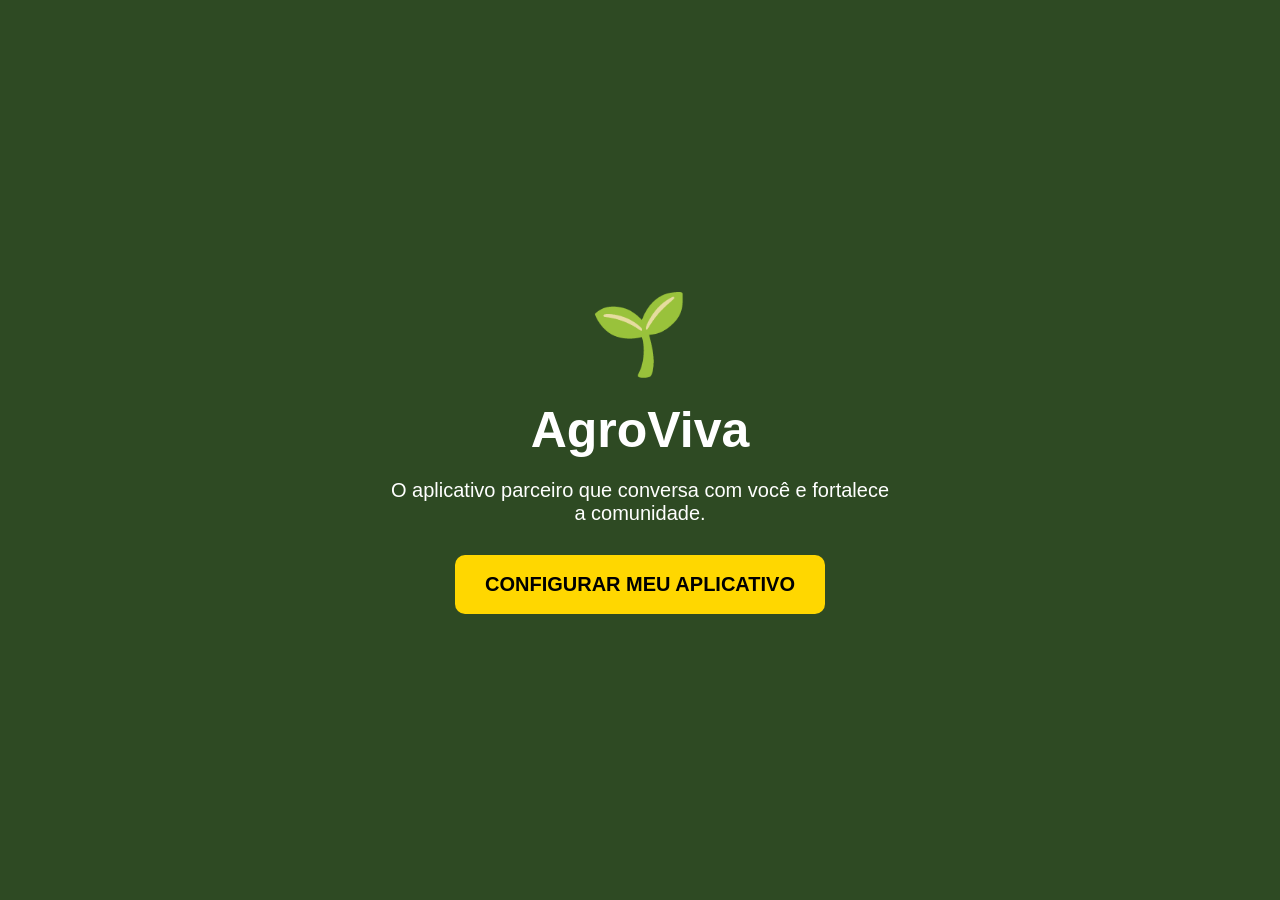
==== index.html @ 10fb6ec3 "AgroViva.1.5" ====
<!DOCTYPE html>
<html lang="pt-BR">
<head>
    <meta charset="UTF-8">
    <meta name="viewport" content="width=device-width, initial-scale=1.0">
    <title>AgroViva - Copiloto do Campo</title>
    <link rel="stylesheet" href="style.css">
</head>
<body>

    <section id="tela-boas-vindas" class="screen active">
        <div class="splash">
            <div class="logo">🌱</div>
            <div class="titulo">AgroViva</div>
            <p style="font-size: 20px; margin-bottom: 30px;">O aplicativo parceiro que conversa com você e fortalece a comunidade.</p>
            <button class="btn" onclick="irParaCadastro()">CONFIGURAR MEU APLICATIVO</button>
        </div>
    </section>

    <section id="tela-login" class="screen">
        <div class="login-box">
            <h2>📝 Identificação do Produtor</h2>
            <div class="form-cadastro">
                <span class="label-form">Qual o seu nome completo ou como gosta de ser chamado?</span>
                <input type="text" id="reg-nome" class="input" placeholder="Ex: Seu João da Silva" value="Seu João">
                
                <span class="label-form">Seu número de telefone/WhatsApp:</span>
                <input type="tel" id="reg-fone" class="input" placeholder="Ex: (43) 99999-1234" value="(43) 99999-8877">
                
                <span class="label-form">Qual o CEP da região ou da cidade mais próxima?</span>
                <input type="text" id="reg-cep" class="input" placeholder="Ex: 86000-000" value="84000-000">

                <span class="label-form">Nome da comunidade rural, bairro ou distrito:</span>
                <input type="text" id="reg-bairro" class="input" placeholder="Ex: Assentamento Boa Vista / Interior do PR" value="Interior do Paraná">

                <button class="btn-login" onclick="salvarCadastroEEntrar()">Salvar e Ativar Aplicativo</button>
            </div>
        </div>
    </section>

    <section id="tela-dashboard" class="screen">
        <div class="sidebar">
            <div class="logo-menu">🌱 AgroViva</div>
            <div class="menu">
                <button id="btn-menu-home" class="active" onclick="navegarAba('home')">🏠 Resumo Geral</button>
                <button id="btn-menu-parceiro" onclick="navegarAba('parceiro')">🤝 Falar com a Terra (IA)</button>
                <button id="btn-menu-missoes" onclick="navegarAba('missoes')">🌾 Missões Diárias</button>
                <button id="btn-menu-saude" onclick="navegarAba('saude')">🔍 Saúde da Lavoura</button>
                <button id="btn-menu-bairro" onclick="navegarAba('bairro')">🗺️ Nosso Bairro</button>
                <button id="btn-menu-feira" onclick="navegarAba('feira')">🧺 Feira & Caminhão</button>
            </div>
        </div>

        <div class="main">
            <div class="topo">
                <h1 id="txt-boas-vindas-topo">Carregando...</h1>
                <p id="txt-subtitulo-topo">Localidade: Carregando... | Modo 100% Offline Garantido</p>
            </div>

            <div id="aba-home" class="modulo-conteudo active">
                <h2>Acompanhamento da sua Lida</h2>
                <div style="background: #e2f0d9; padding: 20px; border-radius: 10px; margin-bottom: 20px; border-left: 6px solid var(--verde);">
                    <h3 style="color: var(--verde-escuro);">🏆 Painel de Evolução do Produtor</h3>
                    <p style="margin-top: 5px; font-size: 18px;">Pontuação Atual: <strong id="lbl-pontos">150</strong> pontos acumulados</p>
                    <p style="font-size: 16px; color: #555;">Sua colocação no ranking regional: <strong id="txt-ranking-pos">3º Lugar no bairro</strong></p>
                </div>
                <h3>📜 Atividades Registradas Automaticamente:</h3>
                <ul class="lista-itens" id="lista-atividades-home"></ul>
            </div>

            <div id="aba-parceiro" class="modulo-conteudo">
                <h2>🤝 Seu Parceiro de Campo Inteligente</h2>
                <p style="margin-bottom: 15px; color:#555;">Escolha como prefere conversar agora. Ele te ouve, debate soluções sobre a terra e guarda tudo no seu diário.</p>
                
                <div class="seletor-tipo">
                    <div id="chat-mode-audio" class="radio-btn selected" onclick="mudarModoInputChat('audio')">🎙️ Conversar por Áudio</div>
                    <div id="chat-mode-texto" class="radio-btn" onclick="mudarModoInputChat('texto')">⌨️ Conversar por Escrita</div>
                </div>

                <div class="chat-container">
                    <div class="chat-messages" id="chat-box">
                        <div class="msg ia">Olá! Sou seu parceiro de plantio. Como estão as coisas na terra hoje? Pode me relatar sobre o clima, o solo ou a colheita que eu te ajudo no manejo.</div>
                    </div>
                    <div class="chat-input-area">
                        <input type="text" id="input-texto-chat" class="input" placeholder="Escreva sobre o que está ocorrendo na terra..." style="display:none;" onkeypress="verificarEnterChat(event)">
                        <button class="btn-login" id="btn-acao-chat" onclick="processarEnvioChat()" style="margin:0;">🎙️ Apertar para falar com a IA</button>
                    </div>
                </div>
            </div>

            <div id="aba-missoes" class="modulo-conteudo">
                <h2>🌾 Missões Diárias de Manejo</h2>
                <p style="color: #555; margin-bottom: 15px;">Cumpra as tarefas geradas pela IA parceira com base nas condições do tempo para proteger seu plantio e subir no ranking!</p>
                
                <ul class="lista-itens" id="lista-missoes-campo">
                    </ul>
            </div>

            <div id="aba-saude" class="modulo-conteudo">
                <h2>🔍 Varredura e Identificação de Doenças</h2>
                <p style="margin-bottom: 15px;">Escolha ou tire uma foto real das folhas ou frutos machucados para a IA examinar o tratamento adequado.</p>
                
                <div class="box-camera" onclick="document.getElementById('campo-foto').click()">
                    <span style="font-size: 50px;">📷</span>
                    <p>Clique para selecionar ou tirar uma foto do plantio</p>
                    <input type="file" id="campo-foto" style="display:none;" accept="image/*" onchange="carregarEFazerVarreduraFoto(event)">
                </div>

                <img id="preview-foto-planta" class="img-preview" alt="Planta enviada">

                <div class="resultado-analise" id="box-resultado-analise">
                    <h3>🔬 Diagnóstico do seu Parceiro Digital:</h3>
                    <p id="lbl-resultado-diagnostico" style="margin-top: 8px; font-size: 16px; color: #333;"></p>
                </div>
            </div>

            <div id="aba-bairro" class="modulo-conteudo">
                <h2>🗺️ Ocorrências e Mapa do Bairro</h2>
                <p>Ative a localização para que o AgroViva mapeie sua área de trabalho atual.</p>
                
                <button class="btn" style="font-size:16px; padding:10px 20px; margin-top:10px;" onclick="capturarLocalizacaoGpsReal()">📍 Localizar minha Área no Mapa</button>
                <canvas id="mapa-campo"></canvas>

                <h3 style="margin-top: 25px;">🚨 Reportar Problema na Estrada ou Pontes</h3>
                <div style="display:flex; gap:10px; margin-top:10px;">
                    <input type="text" id="input-bairro-relato" class="input" placeholder="Ex: Árvore caída bloqueando a entrada principal">
                    <button class="btn" style="font-size:16px; padding:10px;" onclick="adicionarAlertaBairro()">Enviar</button>
                </div>
                <ul class="lista-itens" id="lista-ocorrencias-bairro"></ul>
            </div>

            <div id="aba-feira" class="modulo-conteudo">
                <h2>🧺 Feira Viva e Logística Compartilhada</h2>
                <p style="margin-bottom: 20px;">Anuncie trocas de excedentes de colheita ou ofereça espaço sobrando no seu transporte para ajudar vizinhos a levarem mercadorias para a cidade.</p>
                
                <div style="background:#f9f9f9; padding:15px; border-radius:10px; border:1px solid #ddd; margin-bottom:20px;">
                    <h3>📢 Publicar Novo Anúncio</h3>
                    <div class="seletor-tipo" style="margin-top:10px;">
                        <div id="tipo-feira-troca" class="radio-btn selected" onclick="mudarTipoAnuncioFeira('troca')">🔄 Troca/Doação de Alimentos</div>
                        <div id="tipo-feira-frete" class="radio-btn" onclick="mudarTipoAnuncioFeira('frete')">🚚 Oferecer Espaço/Carga no Caminhão</div>
                    </div>
                    <input type="text" id="input-texto-feira" class="input" placeholder="Escreva o anúncio (Ex: Tenho espaço no caminhão amanhã cedo para Londrina)">
                    <button class="btn-login" onclick="publicarAnuncioFeira()">Lançar no Aplicativo</button>
                </div>

                <h3>📋 Mural da Comunidade:</h3>
                <ul class="lista-itens" id="lista-mural-feira"></ul>
            </div>

        </div>
    </section>

    <script src="script.js"></script>
</body>
</html>
---- style.css ----
:root {
    --verde: #2E4A23;
    --verde-escuro: #1A330E;
    --amarelo: #FFD700;
    --branco: #FFFFFF;
    --preto: #000000;
    --cinza: #F4F4F4;
    --vermelho: #D32F2F;
    --caixa-msg: #E6F2FF;
}

* {
    margin: 0;
    padding: 0;
    box-sizing: border-box;
    font-family: Arial, sans-serif;
}

body {
    background: var(--cinza);
    min-height: 100vh;
}

.screen {
    display: none;
    width: 100%;
    min-height: 100vh;
}

.screen.active {
    display: flex;
}

/* BOAS VINDAS */
#tela-boas-vindas {
    background: var(--verde);
    color: var(--branco);
    justify-content: center;
    align-items: center;
    text-align: center;
    padding: 20px;
}

.splash { max-width: 500px; }
.logo { font-size: 80px; margin-bottom: 20px; }
.titulo { font-size: 50px; font-weight: bold; margin-bottom: 20px; }

.btn {
    background: var(--amarelo);
    color: var(--preto);
    border: none;
    padding: 18px 30px;
    border-radius: 10px;
    font-size: 20px;
    cursor: pointer;
    font-weight: bold;
    transition: 0.2s;
}

/* CADASTRO COMPLETO */
#tela-login { justify-content: center; align-items: center; padding: 20px; }
.login-box {
    background: var(--branco);
    width: 100%;
    max-width: 500px;
    padding: 35px;
    border-radius: 15px;
    box-shadow: 0 5px 15px rgba(0,0,0,0.2);
}
.login-box h2 { margin-bottom: 20px; color: var(--verde); text-align: center; }

.form-cadastro {
    display: flex;
    flex-direction: column;
    gap: 12px;
}

.label-form {
    font-weight: bold;
    color: #333;
    font-size: 14px;
}

.input {
    width: 100%;
    padding: 12px;
    font-size: 16px;
    border-radius: 8px;
    border: 2px solid #ccc;
}

.btn-login {
    width: 100%;
    background: var(--verde);
    color: white;
    padding: 15px;
    border: none;
    border-radius: 10px;
    font-size: 18px;
    cursor: pointer;
    font-weight: bold;
    margin-top: 10px;
}

/* DASHBOARD STRUCT */
#tela-dashboard { flex-direction: row; }
.sidebar {
    width: 260px;
    background: var(--preto);
    color: white;
    min-height: 100vh;
    padding: 20px;
    display: flex;
    flex-direction: column;
    flex-shrink: 0;
}
.logo-menu { font-size: 28px; margin-bottom: 30px; color: var(--amarelo); font-weight: bold; }
.menu { display: flex; flex-direction: column; gap: 12px; }
.menu button {
    background: none;
    border: none;
    color: white;
    text-align: left;
    padding: 15px;
    border-radius: 10px;
    cursor: pointer;
    font-size: 18px;
}
.menu button:hover, .menu button.active { background: var(--verde); }

.main { flex: 1; padding: 30px; display: flex; flex-direction: column; min-height: 100vh; }
.topo { background: var(--verde-escuro); color: white; padding: 25px; border-radius: 15px; margin-bottom: 30px; }

.modulo-conteudo {
    display: none;
    background: var(--branco);
    padding: 25px;
    border-radius: 15px;
    box-shadow: 0 4px 10px rgba(0,0,0,0.05);
    margin-bottom: 30px;
}
.modulo-conteudo.active { display: block; }
.modulo-conteudo h2 { color: var(--verde); margin-bottom: 15px; }

/* LISTAS DINÂMICAS */
.lista-itens { list-style: none; margin-top: 15px; }
.lista-itens li {
    padding: 15px;
    border-bottom: 1px solid #eee;
    background: #fafafa;
    margin-bottom: 8px;
    border-radius: 6px;
    font-size: 16px;
    line-height: 1.4;
    display: flex;
    justify-content: space-between;
    align-items: center;
}

.btn-cumprir {
    background: var(--verde);
    color: white;
    border: none;
    padding: 6px 12px;
    border-radius: 5px;
    cursor: pointer;
    font-weight: bold;
    font-size: 14px;
}
.btn-cumprir.feito {
    background: #aaa;
    cursor: not-allowed;
}

/* COMPONENTE DE CHAT DA IA */
.chat-container {
    border: 2px solid #ccc;
    border-radius: 12px;
    background: #fcfcfc;
    display: flex;
    flex-direction: column;
    height: 400px;
}
.chat-messages {
    flex: 1;
    padding: 15px;
    overflow-y: auto;
    display: flex;
    flex-direction: column;
    gap: 12px;
}
.msg { padding: 12px 16px; border-radius: 15px; max-width: 85%; font-size: 16px; line-height: 1.4; }
.msg.ia { background: #e2f0d9; align-self: flex-start; border-left: 5px solid var(--verde); color: var(--verde-escuro); }
.msg.user { background: var(--caixa-msg); align-self: flex-end; border-right: 5px solid #0066cc; }

.chat-input-area {
    display: flex;
    padding: 10px;
    background: #eee;
    border-bottom-left-radius: 10px;
    border-bottom-right-radius: 10px;
    gap: 10px;
}

/* IMAGEM E PREVIEW DO SCANNER */
.box-camera {
    border: 3px dashed var(--verde);
    padding: 30px;
    text-align: center;
    border-radius: 10px;
    background: #f9f9f9;
    cursor: pointer;
    margin-bottom: 20px;
}
.img-preview {
    max-width: 100%;
    max-height: 250px;
    display: none;
    margin: 15px auto;
    border-radius: 8px;
    box-shadow: 0 4px 8px rgba(0,0,0,0.1);
}

.resultado-analise {
    background: #fff3cd;
    border-left: 6px solid var(--amarelo);
    padding: 15px;
    border-radius: 8px;
    display: none;
    margin-top: 15px;
}

/* MAPA RURAL VIA CANVAS */
#mapa-campo {
    width: 100%;
    height: 250px;
    background: #ddd;
    border-radius: 10px;
    margin-top: 15px;
}

/* SELEÇÃO DE TIPO DE ANÚNCIO (FEIRA) */
.seletor-tipo {
    display: flex;
    gap: 10px;
    margin-bottom: 10px;
}
.radio-btn {
    flex: 1;
    padding: 10px;
    border: 2px solid #ccc;
    border-radius: 8px;
    text-align: center;
    cursor: pointer;
    font-weight: bold;
    background: white;
}
.radio-btn.selected {
    border-color: var(--verde);
    background: #e2f0d9;
    color: var(--verde-escuro);
}

/* RESPONSIVIDADE */
@media(max-width: 768px) {
    #tela-dashboard { flex-direction: column; }
    .sidebar { width: 100%; min-height: auto; padding: 15px; }
    .menu { flex-direction: row; flex-wrap: wrap; gap: 5px; }
    .menu button { flex: 1 1 45%; text-align: center; padding: 8px; font-size: 14px; }
    .main { padding: 15px; }
}
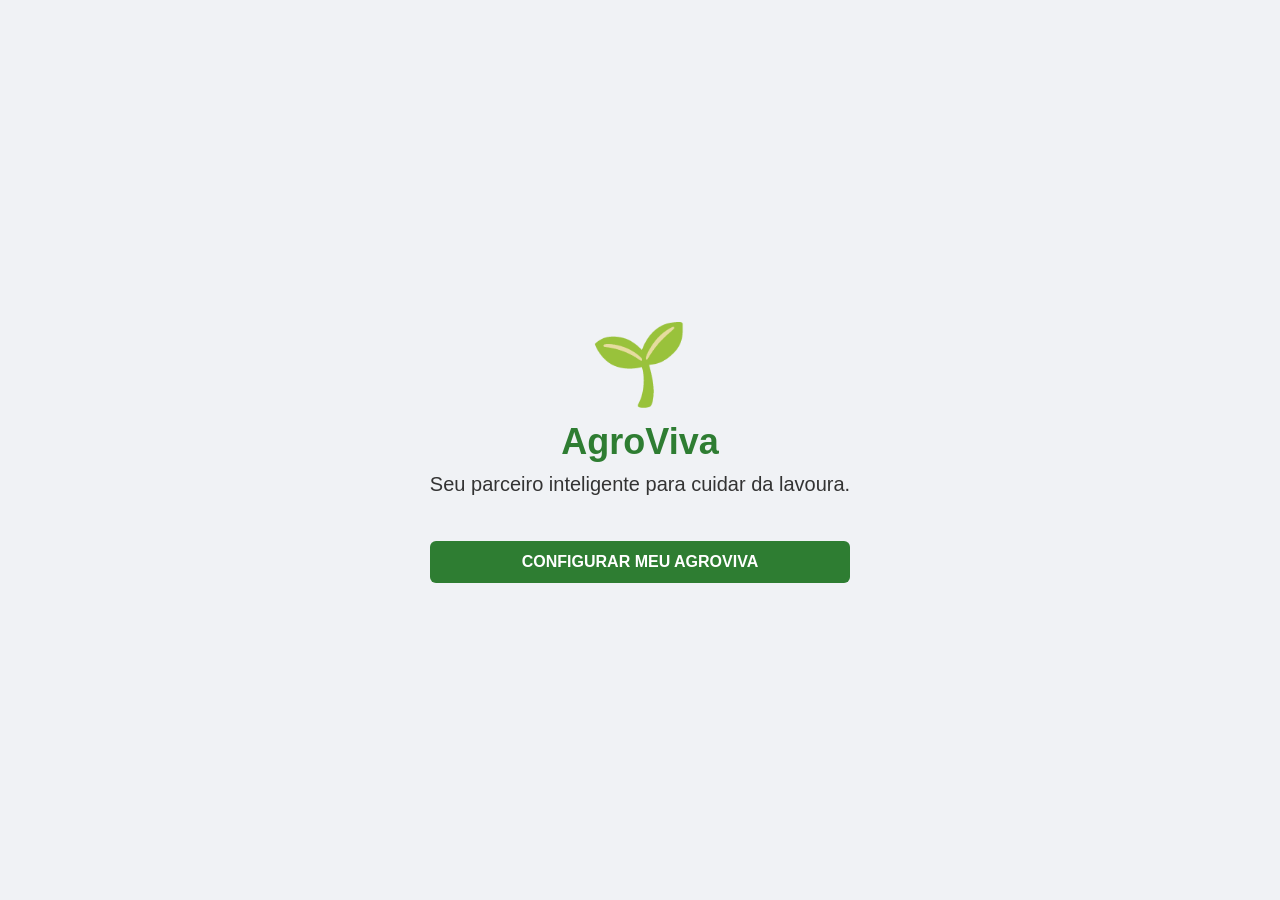
==== commit 3439fc24: "2.5" ====
--- a/index.html
+++ b/index.html
@@ -12,144 +12,14 @@
         <div class="splash">
             <div class="logo">🌱</div>
             <div class="titulo">AgroViva</div>
-            <p style="font-size: 20px; margin-bottom: 30px;">O aplicativo parceiro que conversa com você e fortalece a comunidade.</p>
-            <button class="btn" onclick="irParaCadastro()">CONFIGURAR MEU APLICATIVO</button>
+            <p style="font-size: 20px; margin-bottom: 30px;">
+                Seu parceiro inteligente para cuidar da lavoura.
+            </p>
+            <button class="btn" onclick="window.location.href='cadastro.html'">
+                CONFIGURAR MEU AGROVIVA
+            </button>
         </div>
     </section>
 
-    <section id="tela-login" class="screen">
-        <div class="login-box">
-            <h2>📝 Identificação do Produtor</h2>
-            <div class="form-cadastro">
-                <span class="label-form">Qual o seu nome completo ou como gosta de ser chamado?</span>
-                <input type="text" id="reg-nome" class="input" placeholder="Ex: Seu João da Silva" value="Seu João">
-                
-                <span class="label-form">Seu número de telefone/WhatsApp:</span>
-                <input type="tel" id="reg-fone" class="input" placeholder="Ex: (43) 99999-1234" value="(43) 99999-8877">
-                
-                <span class="label-form">Qual o CEP da região ou da cidade mais próxima?</span>
-                <input type="text" id="reg-cep" class="input" placeholder="Ex: 86000-000" value="84000-000">
-
-                <span class="label-form">Nome da comunidade rural, bairro ou distrito:</span>
-                <input type="text" id="reg-bairro" class="input" placeholder="Ex: Assentamento Boa Vista / Interior do PR" value="Interior do Paraná">
-
-                <button class="btn-login" onclick="salvarCadastroEEntrar()">Salvar e Ativar Aplicativo</button>
-            </div>
-        </div>
-    </section>
-
-    <section id="tela-dashboard" class="screen">
-        <div class="sidebar">
-            <div class="logo-menu">🌱 AgroViva</div>
-            <div class="menu">
-                <button id="btn-menu-home" class="active" onclick="navegarAba('home')">🏠 Resumo Geral</button>
-                <button id="btn-menu-parceiro" onclick="navegarAba('parceiro')">🤝 Falar com a Terra (IA)</button>
-                <button id="btn-menu-missoes" onclick="navegarAba('missoes')">🌾 Missões Diárias</button>
-                <button id="btn-menu-saude" onclick="navegarAba('saude')">🔍 Saúde da Lavoura</button>
-                <button id="btn-menu-bairro" onclick="navegarAba('bairro')">🗺️ Nosso Bairro</button>
-                <button id="btn-menu-feira" onclick="navegarAba('feira')">🧺 Feira & Caminhão</button>
-            </div>
-        </div>
-
-        <div class="main">
-            <div class="topo">
-                <h1 id="txt-boas-vindas-topo">Carregando...</h1>
-                <p id="txt-subtitulo-topo">Localidade: Carregando... | Modo 100% Offline Garantido</p>
-            </div>
-
-            <div id="aba-home" class="modulo-conteudo active">
-                <h2>Acompanhamento da sua Lida</h2>
-                <div style="background: #e2f0d9; padding: 20px; border-radius: 10px; margin-bottom: 20px; border-left: 6px solid var(--verde);">
-                    <h3 style="color: var(--verde-escuro);">🏆 Painel de Evolução do Produtor</h3>
-                    <p style="margin-top: 5px; font-size: 18px;">Pontuação Atual: <strong id="lbl-pontos">150</strong> pontos acumulados</p>
-                    <p style="font-size: 16px; color: #555;">Sua colocação no ranking regional: <strong id="txt-ranking-pos">3º Lugar no bairro</strong></p>
-                </div>
-                <h3>📜 Atividades Registradas Automaticamente:</h3>
-                <ul class="lista-itens" id="lista-atividades-home"></ul>
-            </div>
-
-            <div id="aba-parceiro" class="modulo-conteudo">
-                <h2>🤝 Seu Parceiro de Campo Inteligente</h2>
-                <p style="margin-bottom: 15px; color:#555;">Escolha como prefere conversar agora. Ele te ouve, debate soluções sobre a terra e guarda tudo no seu diário.</p>
-                
-                <div class="seletor-tipo">
-                    <div id="chat-mode-audio" class="radio-btn selected" onclick="mudarModoInputChat('audio')">🎙️ Conversar por Áudio</div>
-                    <div id="chat-mode-texto" class="radio-btn" onclick="mudarModoInputChat('texto')">⌨️ Conversar por Escrita</div>
-                </div>
-
-                <div class="chat-container">
-                    <div class="chat-messages" id="chat-box">
-                        <div class="msg ia">Olá! Sou seu parceiro de plantio. Como estão as coisas na terra hoje? Pode me relatar sobre o clima, o solo ou a colheita que eu te ajudo no manejo.</div>
-                    </div>
-                    <div class="chat-input-area">
-                        <input type="text" id="input-texto-chat" class="input" placeholder="Escreva sobre o que está ocorrendo na terra..." style="display:none;" onkeypress="verificarEnterChat(event)">
-                        <button class="btn-login" id="btn-acao-chat" onclick="processarEnvioChat()" style="margin:0;">🎙️ Apertar para falar com a IA</button>
-                    </div>
-                </div>
-            </div>
-
-            <div id="aba-missoes" class="modulo-conteudo">
-                <h2>🌾 Missões Diárias de Manejo</h2>
-                <p style="color: #555; margin-bottom: 15px;">Cumpra as tarefas geradas pela IA parceira com base nas condições do tempo para proteger seu plantio e subir no ranking!</p>
-                
-                <ul class="lista-itens" id="lista-missoes-campo">
-                    </ul>
-            </div>
-
-            <div id="aba-saude" class="modulo-conteudo">
-                <h2>🔍 Varredura e Identificação de Doenças</h2>
-                <p style="margin-bottom: 15px;">Escolha ou tire uma foto real das folhas ou frutos machucados para a IA examinar o tratamento adequado.</p>
-                
-                <div class="box-camera" onclick="document.getElementById('campo-foto').click()">
-                    <span style="font-size: 50px;">📷</span>
-                    <p>Clique para selecionar ou tirar uma foto do plantio</p>
-                    <input type="file" id="campo-foto" style="display:none;" accept="image/*" onchange="carregarEFazerVarreduraFoto(event)">
-                </div>
-
-                <img id="preview-foto-planta" class="img-preview" alt="Planta enviada">
-
-                <div class="resultado-analise" id="box-resultado-analise">
-                    <h3>🔬 Diagnóstico do seu Parceiro Digital:</h3>
-                    <p id="lbl-resultado-diagnostico" style="margin-top: 8px; font-size: 16px; color: #333;"></p>
-                </div>
-            </div>
-
-            <div id="aba-bairro" class="modulo-conteudo">
-                <h2>🗺️ Ocorrências e Mapa do Bairro</h2>
-                <p>Ative a localização para que o AgroViva mapeie sua área de trabalho atual.</p>
-                
-                <button class="btn" style="font-size:16px; padding:10px 20px; margin-top:10px;" onclick="capturarLocalizacaoGpsReal()">📍 Localizar minha Área no Mapa</button>
-                <canvas id="mapa-campo"></canvas>
-
-                <h3 style="margin-top: 25px;">🚨 Reportar Problema na Estrada ou Pontes</h3>
-                <div style="display:flex; gap:10px; margin-top:10px;">
-                    <input type="text" id="input-bairro-relato" class="input" placeholder="Ex: Árvore caída bloqueando a entrada principal">
-                    <button class="btn" style="font-size:16px; padding:10px;" onclick="adicionarAlertaBairro()">Enviar</button>
-                </div>
-                <ul class="lista-itens" id="lista-ocorrencias-bairro"></ul>
-            </div>
-
-            <div id="aba-feira" class="modulo-conteudo">
-                <h2>🧺 Feira Viva e Logística Compartilhada</h2>
-                <p style="margin-bottom: 20px;">Anuncie trocas de excedentes de colheita ou ofereça espaço sobrando no seu transporte para ajudar vizinhos a levarem mercadorias para a cidade.</p>
-                
-                <div style="background:#f9f9f9; padding:15px; border-radius:10px; border:1px solid #ddd; margin-bottom:20px;">
-                    <h3>📢 Publicar Novo Anúncio</h3>
-                    <div class="seletor-tipo" style="margin-top:10px;">
-                        <div id="tipo-feira-troca" class="radio-btn selected" onclick="mudarTipoAnuncioFeira('troca')">🔄 Troca/Doação de Alimentos</div>
-                        <div id="tipo-feira-frete" class="radio-btn" onclick="mudarTipoAnuncioFeira('frete')">🚚 Oferecer Espaço/Carga no Caminhão</div>
-                    </div>
-                    <input type="text" id="input-texto-feira" class="input" placeholder="Escreva o anúncio (Ex: Tenho espaço no caminhão amanhã cedo para Londrina)">
-                    <button class="btn-login" onclick="publicarAnuncioFeira()">Lançar no Aplicativo</button>
-                </div>
-
-                <h3>📋 Mural da Comunidade:</h3>
-                <ul class="lista-itens" id="lista-mural-feira"></ul>
-            </div>
-
-        </div>
-    </section>
-
-    <script src="script.js"></script>
 </body>
 </html>
--- a/style.css
+++ b/style.css
@@ -1,29 +1,28 @@
+/* ==========================================================================
+   VARIÁVEIS E CONFIGURAÇÕES GERAIS
+   ========================================================================== */
 :root {
-    --verde: #2E4A23;
-    --verde-escuro: #1A330E;
-    --amarelo: #FFD700;
-    --branco: #FFFFFF;
-    --preto: #000000;
-    --cinza: #F4F4F4;
-    --vermelho: #D32F2F;
-    --caixa-msg: #E6F2FF;
+    --verde: #2E7D32;
+    --verde-escuro: #1B5E20;
+    --amarelo: #FBC02D;
+    --cinza-claro: #f8f8f8;
 }
 
 * {
     margin: 0;
     padding: 0;
-    box-sizing: border-box;
-    font-family: Arial, sans-serif;
+    box-box-sizing: border-box;
+    font-family: 'Segoe UI', Tahoma, Geneva, Verdana, sans-serif;
 }
 
 body {
-    background: var(--cinza);
-    min-height: 100vh;
+    background-color: #f0f2f5;
+    color: #333;
 }
 
+/* Estrutura de Telas */
 .screen {
     display: none;
-    width: 100%;
     min-height: 100vh;
 }
 
@@ -31,241 +30,166 @@
     display: flex;
 }
 
-/* BOAS VINDAS */
-#tela-boas-vindas {
-    background: var(--verde);
-    color: var(--branco);
-    justify-content: center;
-    align-items: center;
+/* Splash / Welcome */
+.splash {
+    margin: auto;
     text-align: center;
     padding: 20px;
 }
 
-.splash { max-width: 500px; }
-.logo { font-size: 80px; margin-bottom: 20px; }
-.titulo { font-size: 50px; font-weight: bold; margin-bottom: 20px; }
+.logo { font-size: 80px; margin-bottom: 10px; }
+.titulo { font-size: 36px; font-weight: bold; color: var(--verde); margin-bottom: 10px; }
 
-.btn {
-    background: var(--amarelo);
-    color: var(--preto);
-    border: none;
-    padding: 18px 30px;
-    border-radius: 10px;
-    font-size: 20px;
-    cursor: pointer;
-    font-weight: bold;
-    transition: 0.2s;
+/* Cadastro / Login Box */
+.login-box {
+    margin: auto;
+    background: white;
+    padding: 30px;
+    border-radius: 12px;
+    box-shadow: 0 4px 15px rgba(0,0,0,0.1);
+    width: 100%;
+    max-width: 450px;
 }
 
-/* CADASTRO COMPLETO */
-#tela-login { justify-content: center; align-items: center; padding: 20px; }
-.login-box {
-    background: var(--branco);
+.form-cadastro h3 { margin: 15px 0 10px 0; color: var(--verde); }
+.label-form { display: block; margin-top: 10px; font-weight: 6px; font-size: 14px; }
+.input { width: 100%; padding: 10px; margin-top: 5px; border: 1px solid #ccc; border-radius: 6px; font-size: 16px; }
+hr { margin: 20px 0; border: 0; border-top: 1px solid #eee; }
+
+/* Botões */
+.btn, .btn-login {
+    background: var(--verde);
+    color: white;
+    border: none;
+    padding: 12px 20px;
+    font-size: 16px;
+    border-radius: 6px;
+    cursor: pointer;
     width: 100%;
-    max-width: 500px;
-    padding: 35px;
-    border-radius: 15px;
-    box-shadow: 0 5px 15px rgba(0,0,0,0.2);
-}
-.login-box h2 { margin-bottom: 20px; color: var(--verde); text-align: center; }
-
-.form-cadastro {
-    display: flex;
-    flex-direction: column;
-    gap: 12px;
+    margin-top: 15px;
+    font-weight: bold;
+    transition: background 0.3s;
 }
 
-.label-form {
-    font-weight: bold;
-    color: #333;
-    font-size: 14px;
+.btn:hover, .btn-login:hover { background: var(--verde-escuro); }
+
+/* Layout Dashboard */
+#tela-dashboard {
+    display: none; /* Controlado pela classe .active */
+    width: 100%;
 }
 
-.input {
-    width: 100%;
-    padding: 12px;
-    font-size: 16px;
-    border-radius: 8px;
-    border: 2px solid #ccc;
+#tela-dashboard.active {
+    display: flex;
 }
 
-.btn-login {
-    width: 100%;
-    background: var(--verde);
-    color: white;
-    padding: 15px;
-    border: none;
-    border-radius: 10px;
-    font-size: 18px;
-    cursor: pointer;
-    font-weight: bold;
-    margin-top: 10px;
-}
-
-/* DASHBOARD STRUCT */
-#tela-dashboard { flex-direction: row; }
 .sidebar {
     width: 260px;
-    background: var(--preto);
+    background: var(--verde-escuro);
     color: white;
-    min-height: 100vh;
     padding: 20px;
     display: flex;
     flex-direction: column;
-    flex-shrink: 0;
 }
-.logo-menu { font-size: 28px; margin-bottom: 30px; color: var(--amarelo); font-weight: bold; }
-.menu { display: flex; flex-direction: column; gap: 12px; }
+
+.logo-menu { font-size: 22px; font-weight: bold; margin-bottom: 30px; }
 .menu button {
+    width: 100%;
     background: none;
     border: none;
-    color: white;
+    color: #fff;
+    padding: 12px;
     text-align: left;
-    padding: 15px;
-    border-radius: 10px;
+    font-size: 16px;
     cursor: pointer;
-    font-size: 18px;
+    border-radius: 6px;
+    margin-bottom: 5px;
+    transition: 0.2s;
 }
 .menu button:hover, .menu button.active { background: var(--verde); }
 
-.main { flex: 1; padding: 30px; display: flex; flex-direction: column; min-height: 100vh; }
-.topo { background: var(--verde-escuro); color: white; padding: 25px; border-radius: 15px; margin-bottom: 30px; }
+.main { flex: 1; padding: 30px; overflow-y: auto; }
+.topo { margin-bottom: 30px; }
+.modulo-conteudo { display: none; }
+.modulo-conteudo.active { display: block; }
 
-.modulo-conteudo {
-    display: none;
-    background: var(--branco);
-    padding: 25px;
-    border-radius: 15px;
-    box-shadow: 0 4px 10px rgba(0,0,0,0.05);
-    margin-bottom: 30px;
-}
-.modulo-conteudo.active { display: block; }
-.modulo-conteudo h2 { color: var(--verde); margin-bottom: 15px; }
-
-/* LISTAS DINÂMICAS */
-.lista-itens { list-style: none; margin-top: 15px; }
-.lista-itens li {
-    padding: 15px;
-    border-bottom: 1px solid #eee;
-    background: #fafafa;
-    margin-bottom: 8px;
-    border-radius: 6px;
-    font-size: 16px;
-    line-height: 1.4;
-    display: flex;
-    justify-content: space-between;
-    align-items: center;
+/* ==========================================================================
+   CARDS DO DASHBOARD
+   ========================================================================== */
+.card-status {
+    background: var(--cinza-claro);
+    border-left: 6px solid var(--verde);
+    padding: 20px;
+    margin-bottom: 20px;
+    border-radius: 10px;
+    box-shadow: 0 3px 8px rgba(0,0,0,0.08);
 }
 
-.btn-cumprir {
-    background: var(--verde);
-    color: white;
-    border: none;
-    padding: 6px 12px;
-    border-radius: 5px;
-    cursor: pointer;
-    font-weight: bold;
-    font-size: 14px;
+.card-status h3 { color: var(--verde); margin-bottom: 10px; }
+.card-status p { font-size: 18px; margin: 8px 0; }
+
+/* ==========================================================================
+   INFORMAÇÕES E BOTÕES DA LAVOURA
+   ========================================================================== */
+#aba-lavoura p {
+    font-size: 18px;
+    margin-bottom: 12px;
+    padding: 12px;
+    background: #f9f9f9;
+    border-radius: 8px;
 }
-.btn-cumprir.feito {
-    background: #aaa;
-    cursor: not-allowed;
-}
+#aba-lavoura strong { color: var(--verde-escuro); }
+#aba-lavoura .btn { width: auto; margin-right: 10px; display: inline-block; }
 
-/* COMPONENTE DE CHAT DA IA */
-.chat-container {
-    border: 2px solid #ccc;
-    border-radius: 12px;
-    background: #fcfcfc;
-    display: flex;
-    flex-direction: column;
-    height: 400px;
-}
-.chat-messages {
-    flex: 1;
-    padding: 15px;
-    overflow-y: auto;
-    display: flex;
-    flex-direction: column;
-    gap: 12px;
-}
-.msg { padding: 12px 16px; border-radius: 15px; max-width: 85%; font-size: 16px; line-height: 1.4; }
-.msg.ia { background: #e2f0d9; align-self: flex-start; border-left: 5px solid var(--verde); color: var(--verde-escuro); }
-.msg.user { background: var(--caixa-msg); align-self: flex-end; border-right: 5px solid #0066cc; }
+/* ==========================================================================
+   SAÚDE DA LAVOURA & IMAGEM
+   ========================================================================== */
+#lbl-saude-grande { font-size: 50px; color: var(--verde); margin-bottom: 10px; }
+#txt-status-saude { font-size: 18px; color: #555; }
 
-.chat-input-area {
-    display: flex;
-    padding: 10px;
-    background: #eee;
-    border-bottom-left-radius: 10px;
-    border-bottom-right-radius: 10px;
-    gap: 10px;
-}
-
-/* IMAGEM E PREVIEW DO SCANNER */
-.box-camera {
-    border: 3px dashed var(--verde);
-    padding: 30px;
-    text-align: center;
+.img-preview {
+    display: none;
+    width: 100%;
+    max-width: 500px;
     border-radius: 10px;
-    background: #f9f9f9;
-    cursor: pointer;
-    margin-bottom: 20px;
-}
-.img-preview {
-    max-width: 100%;
-    max-height: 250px;
-    display: none;
-    margin: 15px auto;
-    border-radius: 8px;
-    box-shadow: 0 4px 8px rgba(0,0,0,0.1);
+    margin: 15px 0;
 }
 
 .resultado-analise {
-    background: #fff3cd;
+    display: block;
+    background: #fff8e1;
     border-left: 6px solid var(--amarelo);
     padding: 15px;
     border-radius: 8px;
-    display: none;
     margin-top: 15px;
 }
 
-/* MAPA RURAL VIA CANVAS */
-#mapa-campo {
-    width: 100%;
-    height: 250px;
-    background: #ddd;
-    border-radius: 10px;
-    margin-top: 15px;
-}
+/* ==========================================================================
+   CHAT IA
+   ========================================================================== */
+.chat-container { border: 2px solid #ddd; border-radius: 12px; overflow: hidden; background: white; margin-top: 15px; }
+.chat-messages { height: 350px; overflow-y: auto; padding: 15px; }
+.msg { padding: 12px 15px; margin-bottom: 10px; border-radius: 12px; max-width: 85%; font-size: 16px; }
+.msg.user { background: #d9ebff; margin-left: auto; }
+.msg.ia { background: #e2f0d9; border-left: 5px solid var(--verde); }
+.chat-input-area { display: flex; gap: 10px; padding: 10px; background: #f0f0f0; }
+.chat-input-area .input { margin-top: 0; flex: 1; }
+.chat-input-area button { width: auto; margin-top: 0; }
 
-/* SELEÇÃO DE TIPO DE ANÚNCIO (FEIRA) */
-.seletor-tipo {
-    display: flex;
-    gap: 10px;
-    margin-bottom: 10px;
-}
-.radio-btn {
-    flex: 1;
-    padding: 10px;
-    border: 2px solid #ccc;
-    border-radius: 8px;
-    text-align: center;
-    cursor: pointer;
-    font-weight: bold;
-    background: white;
-}
-.radio-btn.selected {
-    border-color: var(--verde);
-    background: #e2f0d9;
-    color: var(--verde-escuro);
-}
+/* Lista de Itens (Missões e Diário) */
+.lista-itens { list-style: none; margin-top: 15px; }
+.lista-itens li { padding: 15px; margin-bottom: 10px; background: white; border-radius: 6px; box-shadow: 0 2px 4px rgba(0,0,0,0.05); }
+#lista-atividades-home li { border-left: 5px solid var(--verde); }
+#lista-missoes-campo li { background: #fafafa; border-left: 5px solid var(--amarelo); }
 
-/* RESPONSIVIDADE */
-@media(max-width: 768px) {
-    #tela-dashboard { flex-direction: column; }
-    .sidebar { width: 100%; min-height: auto; padding: 15px; }
-    .menu { flex-direction: row; flex-wrap: wrap; gap: 5px; }
-    .menu button { flex: 1 1 45%; text-align: center; padding: 8px; font-size: 14px; }
+/* ==========================================================================
+   RESPONSIVIDADE (MOBILE)
+   ========================================================================== */
+@media (max-width: 768px) {
+    #tela-dashboard.active { flex-direction: column; }
+    .sidebar { width: 100%; padding: 15px; }
     .main { padding: 15px; }
+    #aba-lavoura .btn { width: 100%; margin-right: 0; }
+    #lbl-saude-grande { font-size: 40px; }
+    .chat-messages { height: 250px; }
 }
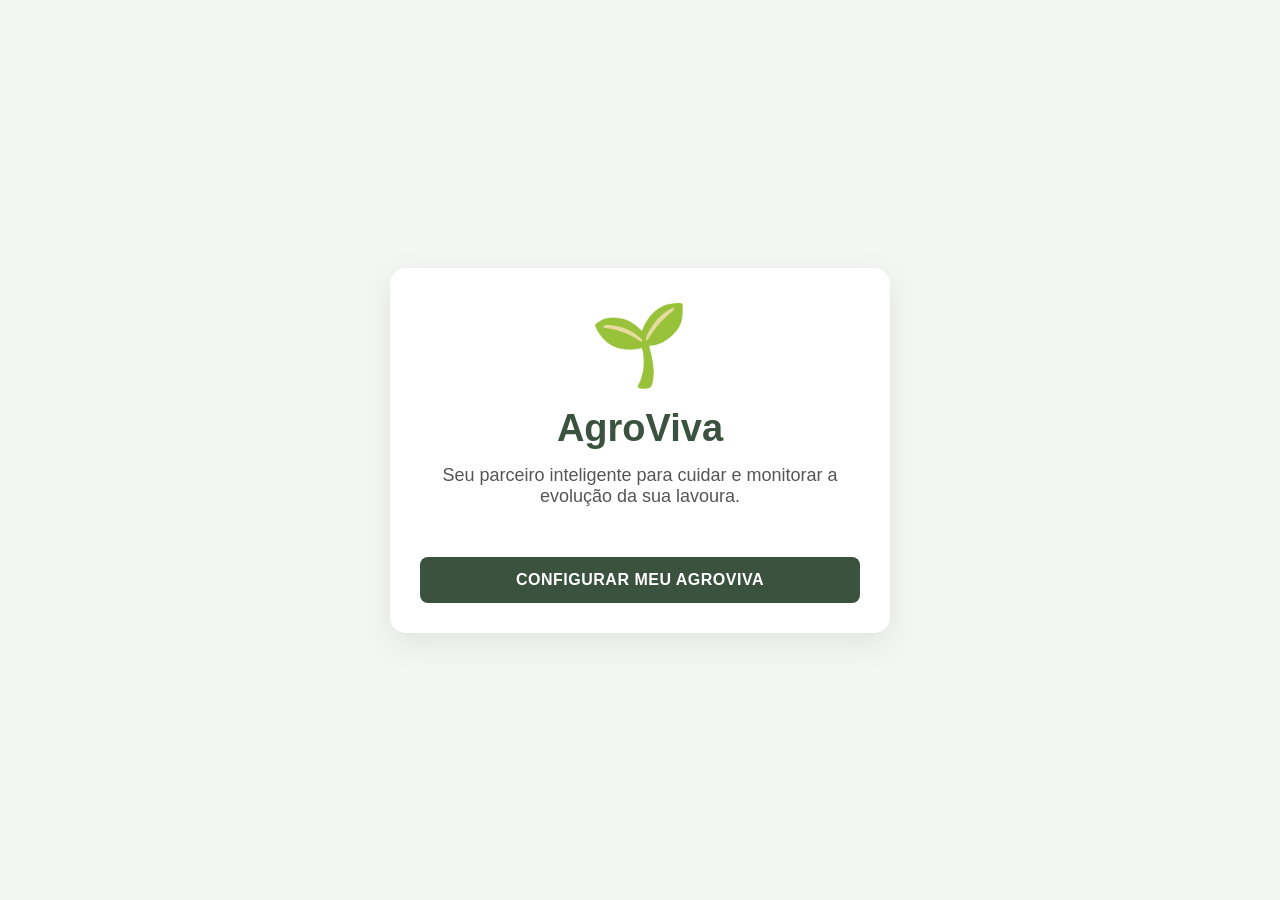
==== commit c532ba40: "2.5" ====
--- a/index.html
+++ b/index.html
@@ -12,8 +12,8 @@
         <div class="splash">
             <div class="logo">🌱</div>
             <div class="titulo">AgroViva</div>
-            <p style="font-size: 20px; margin-bottom: 30px;">
-                Seu parceiro inteligente para cuidar da lavoura.
+            <p style="font-size: 18px; margin-bottom: 30px; color: #555;">
+                Seu parceiro inteligente para cuidar e monitorar a evolução da sua lavoura.
             </p>
             <button class="btn" onclick="window.location.href='cadastro.html'">
                 CONFIGURAR MEU AGROVIVA
--- a/style.css
+++ b/style.css
@@ -1,29 +1,34 @@
 /* ==========================================================================
-   VARIÁVEIS E CONFIGURAÇÕES GERAIS
+   PALETA DE CORES AGROVIVA (VERDE MILITAR E VERDE CLARO)
    ========================================================================== */
 :root {
-    --verde: #2E7D32;
-    --verde-escuro: #1B5E20;
-    --amarelo: #FBC02D;
-    --cinza-claro: #f8f8f8;
+    --verde-militar: #3B533E;       /* Verde escuro base militar */
+    --verde-militar-escuro: #2C3E2E;/* Tom mais fechado para cabeçalhos e hover */
+    --verde-claro: #8FBC8F;         /* Verde claro acentuado (DarkSeaGreen) */
+    --verde-claro-suave: #E8F0E9;   /* Fundo tonalizado muito leve para blocos */
+    --amarelo-alerta: #D4A373;      /* Tom terroso/amarelado para alertas e missões */
+    --cinza-fundo: #F4F6F4;         /* Fundo geral da aplicação */
+    --branco: #FFFFFF;
+    --texto-escuro: #2A342B;
 }
 
 * {
     margin: 0;
     padding: 0;
-    box-box-sizing: border-box;
+    box-sizing: border-box;
     font-family: 'Segoe UI', Tahoma, Geneva, Verdana, sans-serif;
 }
 
 body {
-    background-color: #f0f2f5;
-    color: #333;
+    background-color: var(--cinza-fundo);
+    color: var(--texto-escuro);
 }
 
 /* Estrutura de Telas */
 .screen {
     display: none;
     min-height: 100vh;
+    width: 100%;
 }
 
 .screen.active {
@@ -34,48 +39,109 @@
 .splash {
     margin: auto;
     text-align: center;
-    padding: 20px;
-}
-
-.logo { font-size: 80px; margin-bottom: 10px; }
-.titulo { font-size: 36px; font-weight: bold; color: var(--verde); margin-bottom: 10px; }
+    padding: 30px;
+    background: var(--branco);
+    border-radius: 16px;
+    box-shadow: 0 10px 30px rgba(59, 83, 62, 0.1);
+    max-width: 500px;
+    width: 90%;
+}
+
+.logo { 
+    font-size: 80px; 
+    margin-bottom: 15px; 
+}
+
+.titulo { 
+    font-size: 38px; 
+    font-weight: bold; 
+    color: var(--verde-militar); 
+    margin-bottom: 15px; 
+}
 
 /* Cadastro / Login Box */
 .login-box {
     margin: auto;
-    background: white;
-    padding: 30px;
-    border-radius: 12px;
-    box-shadow: 0 4px 15px rgba(0,0,0,0.1);
-    width: 100%;
-    max-width: 450px;
-}
-
-.form-cadastro h3 { margin: 15px 0 10px 0; color: var(--verde); }
-.label-form { display: block; margin-top: 10px; font-weight: 6px; font-size: 14px; }
-.input { width: 100%; padding: 10px; margin-top: 5px; border: 1px solid #ccc; border-radius: 6px; font-size: 16px; }
-hr { margin: 20px 0; border: 0; border-top: 1px solid #eee; }
+    background: var(--branco);
+    padding: 40px 30px;
+    border-radius: 14px;
+    box-shadow: 0 8px 24px rgba(59, 83, 62, 0.12);
+    width: 100%;
+    max-width: 500px;
+}
+
+.login-box h2 {
+    color: var(--verde-militar);
+    margin-bottom: 20px;
+    font-size: 24px;
+    border-bottom: 2px solid var(--verde-claro);
+    padding-bottom: 8px;
+}
+
+.form-cadastro h3 { 
+    margin: 25px 0 15px 0; 
+    color: var(--verde-militar); 
+    font-size: 18px;
+}
+
+.label-form { 
+    display: block; 
+    margin-top: 14px; 
+    font-weight: 600; 
+    font-size: 14px; 
+    color: var(--verde-militar);
+}
+
+.input { 
+    width: 100%; 
+    padding: 12px; 
+    margin-top: 6px; 
+    border: 1px solid #C0C8C0; 
+    border-radius: 8px; 
+    font-size: 16px; 
+    background-color: #FCFDFC;
+    transition: border-color 0.3s;
+}
+
+.input:focus {
+    outline: none;
+    border-color: var(--verde-militar);
+}
+
+hr { 
+    margin: 25px 0; 
+    border: 0; 
+    border-top: 1px solid #D0D8D0; 
+}
 
 /* Botões */
 .btn, .btn-login {
-    background: var(--verde);
-    color: white;
+    background: var(--verde-militar);
+    color: var(--branco);
     border: none;
-    padding: 12px 20px;
+    padding: 14px 24px;
     font-size: 16px;
-    border-radius: 6px;
+    border-radius: 8px;
     cursor: pointer;
     width: 100%;
-    margin-top: 15px;
+    margin-top: 20px;
     font-weight: bold;
-    transition: background 0.3s;
-}
-
-.btn:hover, .btn-login:hover { background: var(--verde-escuro); }
+    transition: background 0.3s, transform 0.1s;
+    text-transform: uppercase;
+    letter-spacing: 0.5px;
+}
+
+.btn:hover, .btn-login:hover { 
+    background: var(--verde-militar-escuro); 
+}
+
+.btn:active, .btn-login:active {
+    transform: scale(0.99);
+}
 
 /* Layout Dashboard */
 #tela-dashboard {
-    display: none; /* Controlado pela classe .active */
+    display: none; 
     width: 100%;
 }
 
@@ -84,112 +150,335 @@
 }
 
 .sidebar {
-    width: 260px;
-    background: var(--verde-escuro);
-    color: white;
-    padding: 20px;
+    width: 280px;
+    background: var(--verde-militar);
+    color: var(--branco);
+    padding: 30px 20px;
     display: flex;
     flex-direction: column;
-}
-
-.logo-menu { font-size: 22px; font-weight: bold; margin-bottom: 30px; }
+    box-shadow: 4px 0 15px rgba(0,0,0,0.05);
+}
+
+.logo-menu { 
+    font-size: 26px; 
+    font-weight: bold; 
+    margin-bottom: 35px; 
+    text-align: center;
+    border-bottom: 1px solid rgba(255,255,255,0.1);
+    padding-bottom: 15px;
+}
+
 .menu button {
     width: 100%;
     background: none;
     border: none;
-    color: #fff;
-    padding: 12px;
+    color: rgba(255, 255, 255, 0.85);
+    padding: 14px 16px;
     text-align: left;
     font-size: 16px;
     cursor: pointer;
-    border-radius: 6px;
-    margin-bottom: 5px;
-    transition: 0.2s;
-}
-.menu button:hover, .menu button.active { background: var(--verde); }
-
-.main { flex: 1; padding: 30px; overflow-y: auto; }
-.topo { margin-bottom: 30px; }
-.modulo-conteudo { display: none; }
-.modulo-conteudo.active { display: block; }
-
-/* ==========================================================================
-   CARDS DO DASHBOARD
+    border-radius: 8px;
+    margin-bottom: 8px;
+    transition: all 0.3s;
+    display: flex;
+    align-items: center;
+}
+
+.menu button:hover { 
+    background: rgba(255, 255, 255, 0.1); 
+    color: var(--branco);
+    padding-left: 20px;
+}
+
+.menu button.active { 
+    background: var(--verde-claro); 
+    color: var(--verde-militar-escuro);
+    font-weight: bold;
+}
+
+.main { 
+    flex: 1; 
+    padding: 40px; 
+    overflow-y: auto; 
+    max-height: 100vh;
+}
+
+.topo { 
+    margin-bottom: 35px; 
+    border-bottom: 2px solid var(--verde-claro-suave);
+    padding-bottom: 15px;
+}
+
+.topo h1 {
+    color: var(--verde-militar);
+    font-size: 28px;
+}
+
+.topo p {
+    color: #606860;
+    margin-top: 5px;
+}
+
+.modulo-conteudo { 
+    display: none; 
+    animation: fadeIn 0.4s ease-in-out;
+}
+
+.modulo-conteudo.active { 
+    display: block; 
+}
+
+@keyframes fadeIn {
+    from { opacity: 0; transform: translateY(8px); }
+    to { opacity: 1; transform: translateY(0); }
+}
+
+/* ==========================================================================
+   CARDS E BLOCOS DO DASHBOARD
    ========================================================================== */
 .card-status {
-    background: var(--cinza-claro);
-    border-left: 6px solid var(--verde);
-    padding: 20px;
-    margin-bottom: 20px;
+    background: var(--branco);
+    border-left: 6px solid var(--verde-militar);
+    padding: 24px;
+    margin-bottom: 25px;
     border-radius: 10px;
-    box-shadow: 0 3px 8px rgba(0,0,0,0.08);
-}
-
-.card-status h3 { color: var(--verde); margin-bottom: 10px; }
-.card-status p { font-size: 18px; margin: 8px 0; }
-
-/* ==========================================================================
-   INFORMAÇÕES E BOTÕES DA LAVOURA
-   ========================================================================== */
+    box-shadow: 0 4px 12px rgba(0,0,0,0.04);
+}
+
+.card-status h3 { 
+    color: var(--verde-militar); 
+    margin-bottom: 12px; 
+    font-size: 18px;
+}
+
+.card-status p { 
+    font-size: 18px; 
+    margin: 8px 0; 
+}
+
+/* Informações da Lavoura */
+#aba-lavoura .grid-botoes {
+    display: flex;
+    gap: 15px;
+    flex-wrap: wrap;
+    margin-top: 25px;
+}
+
 #aba-lavoura p {
     font-size: 18px;
-    margin-bottom: 12px;
-    padding: 12px;
-    background: #f9f9f9;
+    margin-bottom: 14px;
+    padding: 16px;
+    background: var(--branco);
     border-radius: 8px;
-}
-#aba-lavoura strong { color: var(--verde-escuro); }
-#aba-lavoura .btn { width: auto; margin-right: 10px; display: inline-block; }
+    box-shadow: 0 2px 6px rgba(0,0,0,0.02);
+    border: 1px solid #E0E6E0;
+}
+
+#aba-lavoura strong { 
+    color: var(--verde-militar); 
+}
+
+#aba-lavoura .btn { 
+    width: auto; 
+    margin-top: 0;
+    background: var(--verde-militar);
+}
+#aba-lavoura .btn:hover {
+    background: var(--verde-militar-escuro);
+}
 
 /* ==========================================================================
    SAÚDE DA LAVOURA & IMAGEM
    ========================================================================== */
-#lbl-saude-grande { font-size: 50px; color: var(--verde); margin-bottom: 10px; }
-#txt-status-saude { font-size: 18px; color: #555; }
+#lbl-saude-grande { 
+    font-size: 54px; 
+    color: var(--verde-militar); 
+    margin-bottom: 8px; 
+    font-weight: bold;
+}
+
+#txt-status-saude { 
+    font-size: 18px; 
+    color: #505850; 
+}
+
+.btn-upload {
+    display: inline-block;
+    background: var(--verde-claro);
+    color: var(--verde-militar-escuro);
+    padding: 12px 20px;
+    border-radius: 8px;
+    cursor: pointer;
+    font-weight: bold;
+    margin-top: 15px;
+    transition: background 0.3s;
+}
+
+.btn-upload:hover {
+    background: #7DA87D;
+}
 
 .img-preview {
     display: none;
     width: 100%;
-    max-width: 500px;
-    border-radius: 10px;
-    margin: 15px 0;
+    max-width: 480px;
+    border-radius: 12px;
+    margin: 20px 0;
+    box-shadow: 0 6px 16px rgba(0,0,0,0.1);
+    border: 3px solid var(--verde-claro);
 }
 
 .resultado-analise {
-    display: block;
-    background: #fff8e1;
-    border-left: 6px solid var(--amarelo);
-    padding: 15px;
+    display: none;
+    background: var(--verde-claro-suave);
+    border-left: 6px solid var(--verde-militar);
+    padding: 20px;
     border-radius: 8px;
-    margin-top: 15px;
+    margin-top: 20px;
+    box-shadow: 0 3px 10px rgba(0,0,0,0.02);
+}
+
+.resultado-analise h3 {
+    color: var(--verde-militar);
+    margin-bottom: 8px;
 }
 
 /* ==========================================================================
    CHAT IA
    ========================================================================== */
-.chat-container { border: 2px solid #ddd; border-radius: 12px; overflow: hidden; background: white; margin-top: 15px; }
-.chat-messages { height: 350px; overflow-y: auto; padding: 15px; }
-.msg { padding: 12px 15px; margin-bottom: 10px; border-radius: 12px; max-width: 85%; font-size: 16px; }
-.msg.user { background: #d9ebff; margin-left: auto; }
-.msg.ia { background: #e2f0d9; border-left: 5px solid var(--verde); }
-.chat-input-area { display: flex; gap: 10px; padding: 10px; background: #f0f0f0; }
-.chat-input-area .input { margin-top: 0; flex: 1; }
-.chat-input-area button { width: auto; margin-top: 0; }
-
-/* Lista de Itens (Missões e Diário) */
-.lista-itens { list-style: none; margin-top: 15px; }
-.lista-itens li { padding: 15px; margin-bottom: 10px; background: white; border-radius: 6px; box-shadow: 0 2px 4px rgba(0,0,0,0.05); }
-#lista-atividades-home li { border-left: 5px solid var(--verde); }
-#lista-missoes-campo li { background: #fafafa; border-left: 5px solid var(--amarelo); }
+.chat-container { 
+    border: 1px solid #D0D8D0; 
+    border-radius: 14px; 
+    overflow: hidden; 
+    background: var(--branco); 
+    margin-top: 20px; 
+    box-shadow: 0 4px 15px rgba(0,0,0,0.03);
+}
+
+.chat-messages { 
+    height: 380px; 
+    overflow-y: auto; 
+    padding: 20px; 
+    background: #FDFDFD;
+}
+
+.msg { 
+    padding: 14px 18px; 
+    margin-bottom: 12px; 
+    border-radius: 14px; 
+    max-width: 80%; 
+    font-size: 16px; 
+    line-height: 1.5;
+}
+
+.msg.user { 
+    background: var(--verde-claro-suave); 
+    color: var(--verde-militar-escuro);
+    margin-left: auto; 
+    border-bottom-right-radius: 2px;
+}
+
+.msg.ia { 
+    background: #F0F4F0; 
+    border-left: 5px solid var(--verde-militar); 
+    color: var(--texto-escuro);
+    border-bottom-left-radius: 2px;
+}
+
+.chat-input-area { 
+    display: flex; 
+    gap: 12px; 
+    padding: 15px; 
+    background: var(--cinza-fundo); 
+    border-top: 1px solid #D0D8D0;
+}
+
+.chat-input-area .input { 
+    margin-top: 0; 
+    flex: 1; 
+}
+
+.chat-input-area button { 
+    width: auto; 
+    margin-top: 0; 
+    padding: 0 25px;
+}
+
+/* ==========================================================================
+   LISTA DE ITENS (MISSÕES E DIÁRIO)
+   ========================================================================== */
+.lista-itens { 
+    list-style: none; 
+    margin-top: 20px; 
+}
+
+.lista-itens li { 
+    padding: 18px; 
+    margin-bottom: 12px; 
+    background: var(--branco); 
+    border-radius: 8px; 
+    box-shadow: 0 2px 8px rgba(0,0,0,0.04); 
+    transition: transform 0.2s;
+}
+
+#lista-atividades-home li { 
+    border-left: 5px solid var(--verde-claro); 
+}
+
+#lista-missoes-campo li { 
+    border-left: 5px solid var(--amarelo-alerta); 
+}
+
+.btn-cumprir {
+    background: var(--verde-militar);
+    color: white;
+    border: none;
+    padding: 8px 16px;
+    border-radius: 6px;
+    font-weight: bold;
+    cursor: pointer;
+    transition: background 0.2s;
+    font-size: 14px;
+}
+
+.btn-cumprir:hover {
+    background: var(--verde-militar-escuro);
+}
+
+.btn-cumprir.feito {
+    background: #A0AEA0;
+    color: #F0F4F0;
+    cursor: not-allowed;
+}
 
 /* ==========================================================================
    RESPONSIVIDADE (MOBILE)
    ========================================================================== */
 @media (max-width: 768px) {
-    #tela-dashboard.active { flex-direction: column; }
-    .sidebar { width: 100%; padding: 15px; }
-    .main { padding: 15px; }
-    #aba-lavoura .btn { width: 100%; margin-right: 0; }
-    #lbl-saude-grande { font-size: 40px; }
-    .chat-messages { height: 250px; }
+    #tela-dashboard.active { 
+        flex-direction: column; 
+    }
+    .sidebar { 
+        width: 100%; 
+        padding: 20px 15px; 
+    }
+    .logo-menu {
+        margin-bottom: 15px;
+        padding-bottom: 10px;
+    }
+    .main { 
+        padding: 20px 15px; 
+    }
+    #aba-lavoura .grid-botoes {
+        flex-direction: column;
+    }
+    #aba-lavoura .btn { 
+        width: 100%; 
+    }
+    #lbl-saude-grande { 
+        font-size: 42px; 
+    }
+    .chat-messages { 
+        height: 280px; 
+    }
 }
